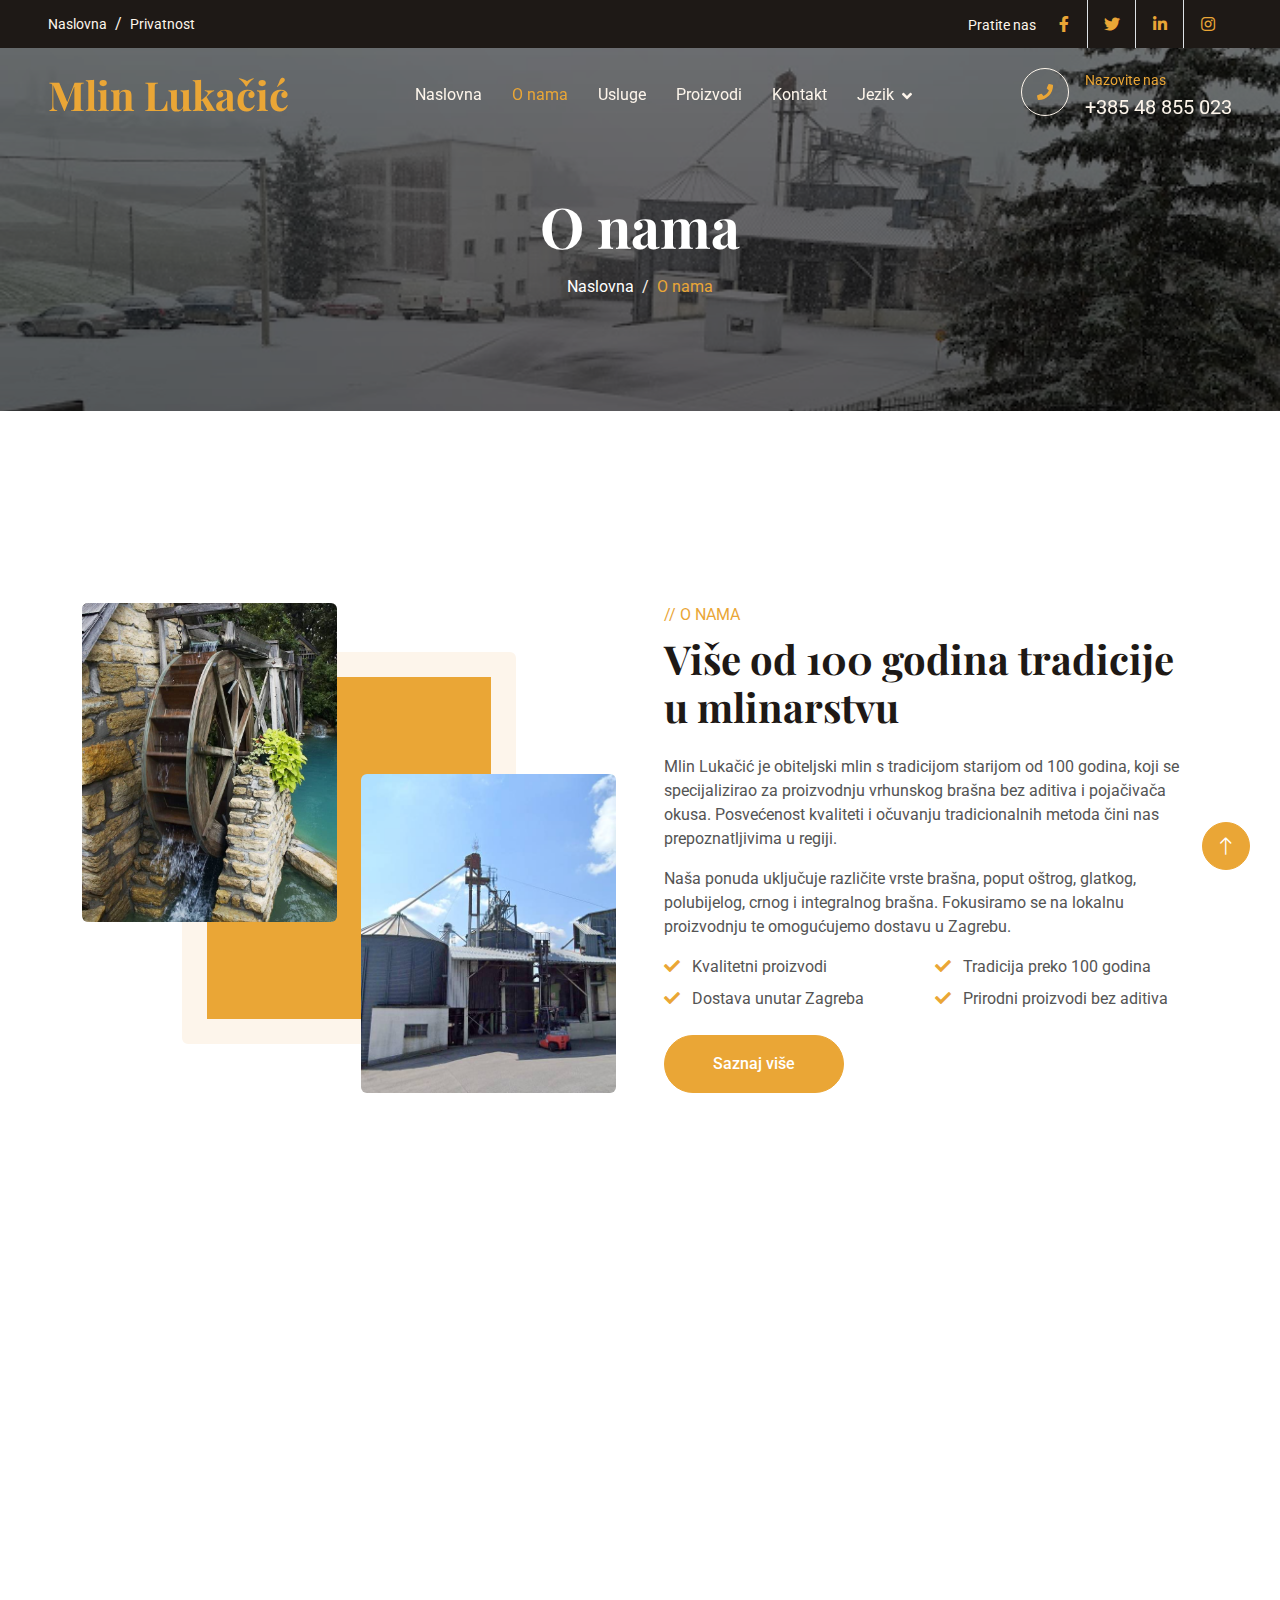
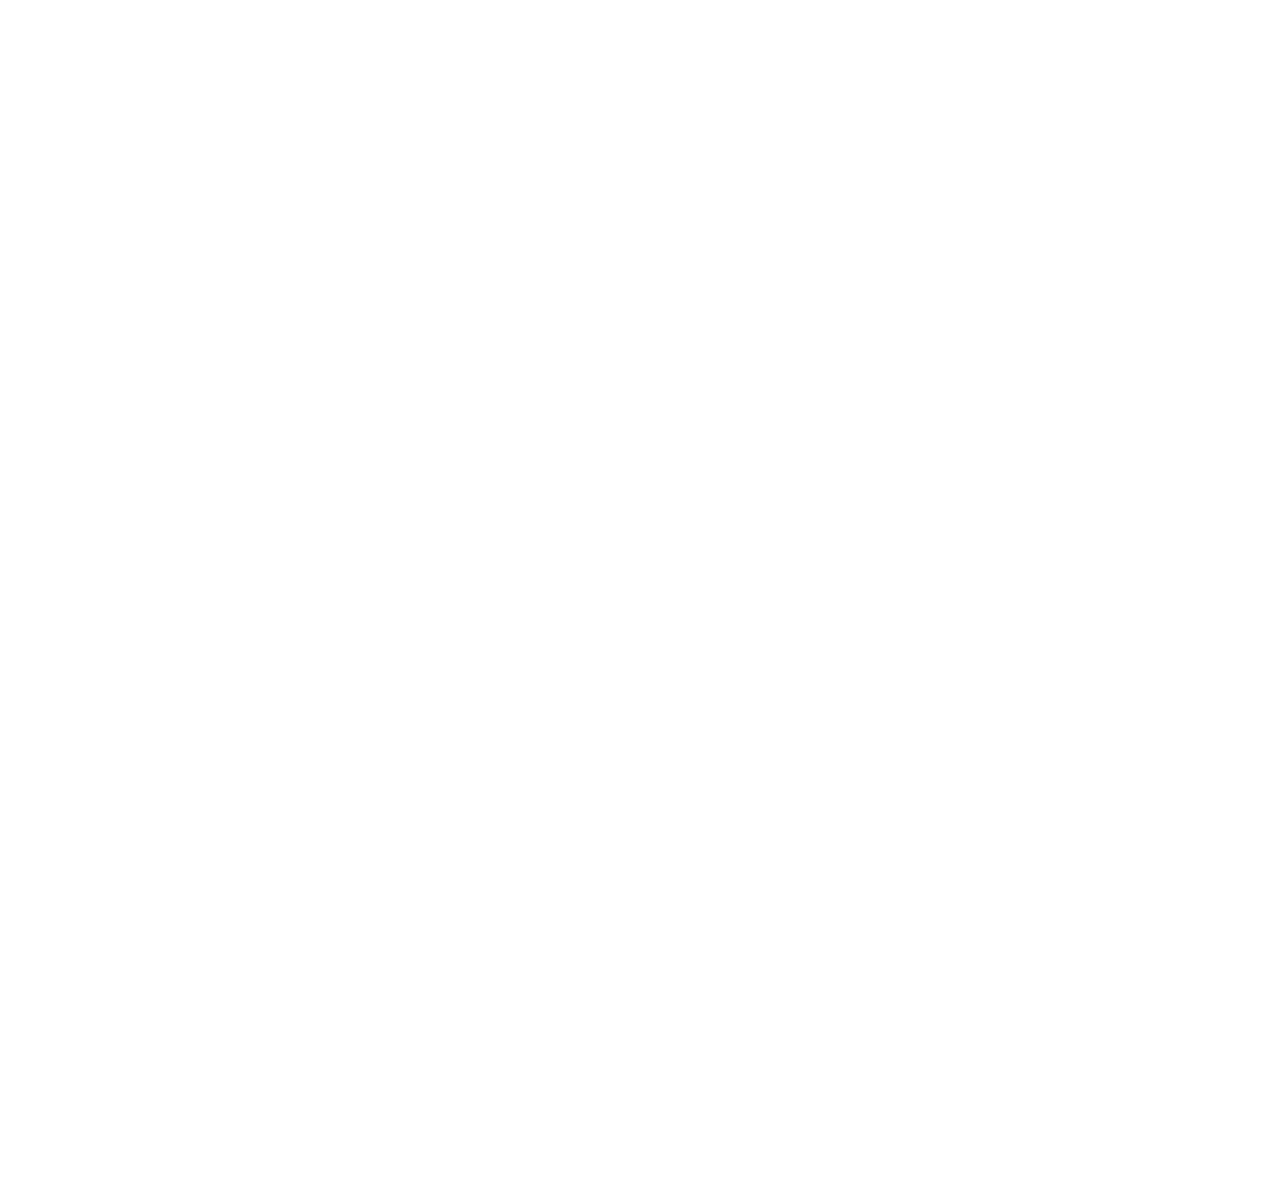
==== about.html @ 088d26a2 "first commit" ====
<!DOCTYPE html>
<html lang="hr">
  <head>
    <meta charset="utf-8" />
    <title>O nama - Mlin Lukačić</title>
    <meta content="width=device-width, initial-scale=1.0" name="viewport" />
    <meta
      content="Mlin Lukačić, o nama, obiteljski mlin, proizvodnja brašna, mlinsko brašno, tradicionalna proizvodnja"
      name="keywords"
    />
    <meta
      content="Saznajte više o povijesti i tradiciji Mlin Lukačić, obiteljskom mlinu s više od 100 godina iskustva u proizvodnji visokokvalitetnog brašna."
      name="description"
    />

    <!-- Favicon -->
    <link href="img/favicon.ico" rel="icon" />

    <!-- Google Web Fonts -->
    <link rel="preconnect" href="https://fonts.googleapis.com" />
    <link rel="preconnect" href="https://fonts.gstatic.com" crossorigin />
    <link
      href="https://fonts.googleapis.com/css2?family=Roboto:wght@400;500&family=Playfair+Display:wght@600;700&display=swap"
      rel="stylesheet"
    />

    <!-- Icon Font Stylesheet -->
    <link
      href="https://cdnjs.cloudflare.com/ajax/libs/font-awesome/5.10.0/css/all.min.css"
      rel="stylesheet"
    />
    <link
      href="https://cdn.jsdelivr.net/npm/bootstrap-icons@1.4.1/font/bootstrap-icons.css"
      rel="stylesheet"
    />

    <!-- Libraries Stylesheet -->
    <link href="lib/animate/animate.min.css" rel="stylesheet" />
    <link href="lib/owlcarousel/assets/owl.carousel.min.css" rel="stylesheet" />

    <!-- Customized Bootstrap Stylesheet -->
    <link href="css/bootstrap.min.css" rel="stylesheet" />

    <!-- Template Stylesheet -->
    <link href="css/style.css" rel="stylesheet" />
  </head>

  <body onload="setLanguageBasedOnCountry()">
    <!-- Spinner Start -->
    <div
      id="spinner"
      class="show bg-white position-fixed translate-middle w-100 vh-100 top-50 start-50 d-flex align-items-center justify-content-center"
    >
      <div class="spinner-grow text-primary" role="status"></div>
    </div>
    <!-- Spinner End -->

    <!-- Topbar Start -->
    <div
      class="container-fluid top-bar bg-dark text-light px-0 wow fadeIn"
      data-wow-delay="0.1s"
    >
      <div class="row gx-0 align-items-center d-none d-lg-flex">
        <div class="col-lg-6 px-5 text-start">
          <ol class="breadcrumb mb-0">
            <li class="breadcrumb-item">
              <a
                class="small text-light"
                href="#"
                data-hr="Naslovna"
                data-en="Home"
                >Naslovna</a
              >
            </li>

            <li class="breadcrumb-item">
              <a
                class="small text-light"
                href="#"
                data-hr="Privatnost"
                data-en="Privacy"
                >Privatnost</a
              >
            </li>
          </ol>
        </div>
        <div class="col-lg-6 px-5 text-end">
          <small data-hr="Pratite nas" data-en="Follow us">Pratite nas:</small>
          <div class="h-100 d-inline-flex align-items-center">
            <a class="btn-lg-square text-primary border-end rounded-0" href="#"
              ><i class="fab fa-facebook-f"></i
            ></a>
            <a class="btn-lg-square text-primary border-end rounded-0" href="#"
              ><i class="fab fa-twitter"></i
            ></a>
            <a class="btn-lg-square text-primary border-end rounded-0" href="#"
              ><i class="fab fa-linkedin-in"></i
            ></a>
            <a class="btn-lg-square text-primary pe-0" href="#"
              ><i class="fab fa-instagram"></i
            ></a>
          </div>
        </div>
      </div>
    </div>
    <!-- Topbar End -->

    <!-- Navbar Start -->
    <nav
      class="navbar navbar-expand-lg navbar-dark fixed-top py-lg-0 px-lg-5 wow fadeIn"
      data-wow-delay="0.1s"
    >
      <a href="index.html" class="navbar-brand ms-4 ms-lg-0">
        <h1
          class="text-primary m-0"
          data-hr="Mlin Lukačić"
          data-en="Mlin Lukačić"
        >
          Mlin Lukačić
        </h1>
      </a>
      <button
        type="button"
        class="navbar-toggler me-4"
        data-bs-toggle="collapse"
        data-bs-target="#navbarCollapse"
      >
        <span class="navbar-toggler-icon"></span>
      </button>
      <div class="collapse navbar-collapse" id="navbarCollapse">
        <div class="navbar-nav mx-auto p-4 p-lg-0">
          <a
            href="index.html"
            class="nav-item nav-link"
            data-hr="Naslovna"
            data-en="Home"
            >Naslovna</a
          >
          <a
            href="about.html"
            class="nav-item nav-link active"
            data-hr="O nama"
            data-en="About Us"
            >O nama</a
          >
          <a
            href="service.html"
            class="nav-item nav-link"
            data-hr="Usluge"
            data-en="Services"
            >Usluge</a
          >
          <a
            href="product.html"
            class="nav-item nav-link"
            data-hr="Proizvodi"
            data-en="Products"
            >Proizvodi</a
          >
          <a
            href="contact.html"
            class="nav-item nav-link"
            data-hr="Kontakt"
            data-en="Contact"
            >Kontakt</a
          >

          <!-- Language Selector -->
          <div class="nav-item dropdown">
            <a
              href="#"
              class="nav-link dropdown-toggle"
              data-bs-toggle="dropdown"
              id="language-dropdown"
              data-hr="Jezik"
              data-en="Language"
              >Jezik</a
            >
            <div class="dropdown-menu m-0">
              <a href="#" class="dropdown-item" onclick="setLanguage('hr')"
                >Hrvatski</a
              >
              <a href="#" class="dropdown-item" onclick="setLanguage('en')"
                >English</a
              >
            </div>
          </div>
        </div>
        <div class="d-none d-lg-flex">
          <a href="tel:+38548855023">
            <div
              class="flex-shrink-0 btn-lg-square border border-light rounded-circle"
            >
              <i class="fa fa-phone text-primary"></i>
            </div>
          </a>
          <div class="ps-3">
            <a href="tel:+38548855023" class="text-decoration-none">
              <small data-hr="Nazovite nas" data-en="Call us"
                >Nazovite nas</small
              >
              <p class="text-light fs-5 mb-0">+385 48 855 023</p>
            </a>
          </div>
        </div>
      </div>
    </nav>
    <!-- Navbar End -->

    <!-- Page Header Start -->
    <div
      class="container-fluid page-header py-6 wow fadeIn"
      data-wow-delay="0.1s"
    >
      <div class="container text-center pt-5 pb-3">
        <h1
          class="display-4 text-white animated slideInDown mb-3"
          data-hr="O nama"
          data-en="About Us"
        >
          O nama
        </h1>
        <nav aria-label="breadcrumb animated slideInDown">
          <ol class="breadcrumb justify-content-center mb-0">
            <li class="breadcrumb-item">
              <a
                href="index.html"
                class="text-white"
                data-hr="Naslovna"
                data-en="Home"
                >Naslovna</a
              >
            </li>
            <li
              class="breadcrumb-item text-primary active"
              aria-current="page"
              data-hr="O nama"
              data-en="About Us"
            >
              O nama
            </li>
          </ol>
        </nav>
      </div>
    </div>
    <!-- Page Header End -->

    <!-- About Start -->
    <div class="container-xxl py-6">
      <div class="container">
        <div class="row g-5">
          <div class="col-lg-6 wow fadeInUp" data-wow-delay="0.1s">
            <div class="row img-twice position-relative h-100">
              <div class="col-6">
                <img
                  class="img-fluid rounded"
                  src="img/flour-mill (2).jpg"
                  alt="Mlin Lukačić"
                />
              </div>
              <div class="col-6 align-self-end">
                <img
                  class="img-fluid rounded"
                  src="img/mlin-lukacic.jpg"
                  alt="Mlin Lukačić"
                />
              </div>
            </div>
          </div>
          <div class="col-lg-6 wow fadeInUp" data-wow-delay="0.5s">
            <div class="h-100">
              <p class="text-primary text-uppercase mb-2">
                // <span data-hr="O nama" data-en="About Us">O nama</span>
              </p>
              <h1
                class="display-6 mb-4"
                data-hr="Više od 100 godina tradicije u mlinarstvu"
                data-en="Over 100 Years of Milling Tradition"
              >
                Više od 100 godina tradicije u mlinarstvu
              </h1>
              <p
                data-hr="Mlin Lukačić je obiteljski mlin s tradicijom starijom od 100 godina, koji se specijalizirao za proizvodnju vrhunskog brašna bez aditiva i pojačivača okusa. Posvećenost kvaliteti i očuvanju tradicionalnih metoda čini nas prepoznatljivima u regiji."
                data-en="Mlin Lukačić is a family-owned mill with over 100 years of tradition, specializing in producing top-quality flour without additives or flavor enhancers. Our commitment to quality and preserving traditional methods makes us renowned in the region."
              >
                Mlin Lukačić je obiteljski mlin s tradicijom starijom od 100
                godina, koji se specijalizirao za proizvodnju vrhunskog brašna
                bez aditiva i pojačivača okusa. Posvećenost kvaliteti i očuvanju
                tradicionalnih metoda čini nas prepoznatljivima u regiji.
              </p>
              <p
                data-hr="Naša ponuda uključuje različite vrste brašna, poput oštrog, glatkog, polubijelog, crnog i integralnog brašna. Fokusiramo se na lokalnu proizvodnju te omogućujemo dostavu u Zagrebu."
                data-en="Our product range includes various types of flour, such as sharp, smooth, semi-white, black, and wholemeal flour. We focus on local production and offer delivery in Zagreb."
              >
                Naša ponuda uključuje različite vrste brašna, poput oštrog,
                glatkog, polubijelog, crnog i integralnog brašna. Fokusiramo se
                na lokalnu proizvodnju te omogućujemo dostavu u Zagrebu.
              </p>
              <div class="row g-2 mb-4">
                <div class="col-sm-6">
                  <i class="fa fa-check text-primary me-2"></i>
                  <span
                    data-hr="Kvalitetni proizvodi"
                    data-en="Quality Products"
                    >Kvalitetni proizvodi</span
                  >
                </div>
                <div class="col-sm-6">
                  <i class="fa fa-check text-primary me-2"></i>
                  <span
                    data-hr="Tradicija preko 100 godina"
                    data-en="Over 100 Years of Tradition"
                    >Tradicija preko 100 godina</span
                  >
                </div>
                <div class="col-sm-6">
                  <i class="fa fa-check text-primary me-2"></i>
                  <span
                    data-hr="Dostava unutar Zagreba"
                    data-en="Delivery Within Zagreb"
                    >Dostava unutar Zagreba</span
                  >
                </div>
                <div class="col-sm-6">
                  <i class="fa fa-check text-primary me-2"></i>
                  <span
                    data-hr="Prirodni proizvodi bez aditiva"
                    data-en="Natural Products Without Additives"
                    >Prirodni proizvodi bez aditiva</span
                  >
                </div>
              </div>
              <a
                class="btn btn-primary rounded-pill py-3 px-5"
                href="contact.html"
                data-hr="Saznaj više"
                data-en="Learn More"
                >Saznaj više</a
              >
            </div>
          </div>
        </div>
      </div>
    </div>
    <!-- About End -->

    <!-- Team Start -->
    <div class="container-xxl py-6">
      <div class="container">
        <div
          class="text-center mx-auto mb-5 wow fadeInUp"
          data-wow-delay="0.1s"
          style="max-width: 500px"
        >
          <p class="text-primary text-uppercase mb-2">
            // <span data-hr="Naš Tim" data-en="Our Team">Naš Tim</span>
          </p>
          <h1
            class="display-6 mb-4"
            data-hr="Stručnjaci u mlinskoj industriji"
            data-en="Experts in the Milling Industry"
          >
            Stručnjaci u mlinskoj industriji
          </h1>
        </div>
        <div class="row g-4">
          <div class="col-lg-3 col-md-6 wow fadeInUp" data-wow-delay="0.1s">
            <div class="team-item text-center rounded overflow-hidden">
              <img
                class="img-fluid"
                src="img/ljubica-lukacic (1).jpg"
                alt="Ljubica Lukačić - Owner and Director"
              />
              <div class="team-text">
                <div class="team-title">
                  <h5 data-hr="Ljubica Lukačić" data-en="Ljubica Lukačić">
                    Ljubica Lukačić
                  </h5>
                  <span
                    data-hr="Vlasnica i direktorica"
                    data-en="Owner and Director"
                    >Vlasnica i direktorica</span
                  >
                </div>
                <div class="team-social">
                  <a
                    class="btn btn-square btn-light rounded-circle"
                    href="https://www.facebook.com/ljubica.lukacic.1"
                    target="_blank"
                    ><i class="fab fa-facebook-f"></i
                  ></a>
                  <a class="btn btn-square btn-light rounded-circle" href=""
                    ><i class="fab fa-twitter"></i
                  ></a>
                  <a class="btn btn-square btn-light rounded-circle" href=""
                    ><i class="fab fa-instagram"></i
                  ></a>
                </div>
              </div>
            </div>
          </div>
          <div class="col-lg-3 col-md-6 wow fadeInUp" data-wow-delay="0.3s">
            <div class="team-item text-center rounded overflow-hidden">
              <img
                class="img-fluid"
                src="img/nenad-lukacic (1).jpg"
                alt="Nenad Lukačić - Procurator"
              />
              <div class="team-text">
                <div class="team-title">
                  <h5 data-hr="Nenad Lukačić" data-en="Nenad Lukačić">
                    Nenad Lukačić
                  </h5>
                  <span data-hr="Prokurist" data-en="Procurator"
                    >Prokurist</span
                  >
                </div>
                <div class="team-social">
                  <a class="btn btn-square btn-light rounded-circle" href=""
                    ><i class="fab fa-facebook-f"></i
                  ></a>
                  <a class="btn btn-square btn-light rounded-circle" href=""
                    ><i class="fab fa-twitter"></i
                  ></a>
                  <a class="btn btn-square btn-light rounded-circle" href=""
                    ><i class="fab fa-instagram"></i
                  ></a>
                </div>
              </div>
            </div>
          </div>
          <div class="col-lg-3 col-md-6 wow fadeInUp" data-wow-delay="0.5s">
            <div class="team-item text-center rounded overflow-hidden">
              <img
                class="img-fluid"
                src="img/sadni-glogic (1).jpg"
                alt="Mill Expert"
              />
              <div class="team-text">
                <div class="team-title">
                  <h5 data-hr="Sandi Glogić" data-en="Sandi Glogić">
                    Sandi Glogić
                  </h5>
                  <span data-hr="Pozicija ..." data-en="Position ..."
                    >Pozicija ...</span
                  >
                </div>
                <div class="team-social">
                  <a class="btn btn-square btn-light rounded-circle" href=""
                    ><i class="fab fa-facebook-f"></i
                  ></a>
                  <a class="btn btn-square btn-light rounded-circle" href=""
                    ><i class="fab fa-twitter"></i
                  ></a>
                  <a class="btn btn-square btn-light rounded-circle" href=""
                    ><i class="fab fa-instagram"></i
                  ></a>
                </div>
              </div>
            </div>
          </div>
          <div class="col-lg-3 col-md-6 wow fadeInUp" data-wow-delay="0.7s">
            <div class="team-item text-center rounded overflow-hidden">
              <img
                class="img-fluid"
                src="img/"
                alt="Možemo postaviti i ostale zaposlenike..."
              />
              <div class="team-text">
                <div class="team-title">
                  <h5 data-hr="Logistički Stručnjak" data-en="Logistics Expert">
                    Logistički Stručnjak
                  </h5>
                  <span data-hr="Voditelj logistike" data-en="Logistics Manager"
                    >Voditelj logistike</span
                  >
                </div>
                <div class="team-social">
                  <a class="btn btn-square btn-light rounded-circle" href=""
                    ><i class="fab fa-facebook-f"></i
                  ></a>
                  <a class="btn btn-square btn-light rounded-circle" href=""
                    ><i class="fab fa-twitter"></i
                  ></a>
                  <a class="btn btn-square btn-light rounded-circle" href=""
                    ><i class="fab fa-instagram"></i
                  ></a>
                </div>
              </div>
            </div>
          </div>
        </div>
      </div>
    </div>
    <!-- Team End -->

    <!-- Footer Start -->
    <div
      class="container-fluid bg-dark text-light footer my-6 mb-0 py-5 wow fadeIn"
      data-wow-delay="0.1s"
    >
      <div class="container py-5">
        <div class="row g-5">
          <div class="col-lg-3 col-md-6">
            <h4 class="text-light mb-4" data-hr="Kontakt" data-en="Contact">
              Kontakt
            </h4>
            <p class="mb-2">
              <a
                href="https://maps.app.goo.gl/sD9uwAYXy2r2cQTN6"
                target="_blank"
              >
                <i class="fa fa-map-marker-alt me-3"></i
                ><span
                  data-hr="Dropkovec 76, 48268 Gornja Rijeka, Hrvatska"
                  data-en="Dropkovec 76, 48268 Gornja Rijeka, Croatia"
                  >Dropkovec 76, 48268 Gornja Rijeka, Hrvatska</span
                ></a
              >
            </p>
            <p class="mb-2">
              <a href="tel:+38548855023"
                ><i class="fa fa-phone-alt me-3"></i>

                <span data-hr="+385 48 855 023" data-en="+385 48 855 023"
                  >+385 48 855 023</span
                >
              </a>
            </p>
            <p class="mb-2">
              <a href="mailto:ljubica.lukacic@gmail.com">
                <i class="fa fa-envelope me-3"></i>

                <span
                  data-hr="ljubica.lukacic@gmail.com"
                  data-en="ljubica.lukacic@gmail.com"
                  >ljubica.lukacic@gmail.com</span
                >
              </a>
            </p>

            <div class="d-flex pt-2">
              <a
                class="btn btn-square btn-outline-light rounded-circle me-1"
                href="#"
                ><i class="fab fa-facebook-f"></i
              ></a>
              <a
                class="btn btn-square btn-outline-light rounded-circle me-1"
                href="#"
                ><i class="fab fa-linkedin-in"></i
              ></a>
            </div>
          </div>
          <div class="col-lg-3 col-md-6">
            <h4
              class="text-light mb-4"
              data-hr="Radno vrijeme"
              data-en="Working Hours"
            >
              Radno vrijeme
            </h4>
            <p
              class="text-light mb-2"
              data-hr="Ponedjeljak: Zatvoreno"
              data-en="Monday: Closed"
            >
              Ponedjeljak: Zatvoreno
            </p>
            <p
              class="text-light mb-2"
              data-hr="Utorak - Petak: 08:00 - 16:00"
              data-en="Tuesday - Friday: 08:00 - 16:00"
            >
              Utorak - Petak: 08:00 - 16:00
            </p>
            <p
              class="text-light mb-2"
              data-hr="Subota: 08:00 - 14:00"
              data-en="Saturday: 08:00 - 14:00"
            >
              Subota: 08:00 - 14:00
            </p>
            <p
              class="text-light mb-2"
              data-hr="Nedjeljom: Zatvoreno"
              data-en="Sunday: Closed"
            >
              Nedjeljom: Zatvoreno
            </p>
            <p
              class="text-light mb-2"
              data-hr="Praznici: Zatvoreno"
              data-en="Holidays: Closed"
            >
              Praznici: Zatvoreno
            </p>
            <p
              id="remont"
              class="text-light mb-2 font-weight-bold text-warning"
              data-hr="Godišnji remont: 1.8. - 31.8. Mlin neće raditi tijekom ovog perioda."
              data-en="Annual Maintenance: 1st Aug - 31st Aug. The mill will not operate during this period."
            >
              <strong
                >Godišnji remont: 1.8. - 31.8. Mlin neće raditi tijekom ovog
                perioda.</strong
              >
            </p>
          </div>

          <div class="col-lg-3 col-md-6">
            <h4
              class="text-light mb-4"
              data-hr="Galerija Fotografija"
              data-en="Photo Gallery"
            >
              Galerija Fotografija
            </h4>
            <div class="row g-2">
              <div class="col-4">
                <img
                  class="img-fluid bg-light rounded p-1"
                  src="img/footer-1.jpg"
                  alt="Image"
                />
              </div>
              <div class="col-4">
                <img
                  class="img-fluid bg-light rounded p-1"
                  src="img/footer-2.jpg"
                  alt="Image"
                />
              </div>
              <div class="col-4">
                <img
                  class="img-fluid bg-light rounded p-1"
                  src="img/footer-3.jpg"
                  alt="Image"
                />
              </div>
              <div class="col-4">
                <img
                  class="img-fluid bg-light rounded p-1"
                  src="img/footer-4.jpg"
                  alt="Image"
                />
              </div>
              <div class="col-4">
                <img
                  class="img-fluid bg-light rounded p-1"
                  src="img/footer-5.jpg"
                  alt="Image"
                />
              </div>
              <div class="col-4">
                <img
                  class="img-fluid bg-light rounded p-1"
                  src="img/footer-6.jpg"
                  alt="Image"
                />
              </div>
            </div>
          </div>
        </div>
      </div>
    </div>
    <!-- Footer End -->

    <!-- Copyright Start -->
    <div
      class="container-fluid copyright text-light py-4 wow fadeIn"
      data-wow-delay="0.1s"
    >
      <div class="container">
        <div class="row">
          <div class="col-md-6 text-center text-md-start mb-3 mb-md-0">
            &copy;
            <a href="#" data-hr="Mlin Lukačić" data-en="Mlin Lukačić"
              >Mlin Lukačić</a
            >,
            <span data-hr="Sva prava pridržana" data-en="All Rights Reserved"
              >Sva prava pridržana</span
            >.
          </div>
        </div>
      </div>
    </div>
    <!-- Copyright End -->

    <!-- Back to Top -->
    <a
      href="#"
      class="btn btn-lg btn-primary btn-lg-square rounded-circle back-to-top"
      ><i class="bi bi-arrow-up"></i
    ></a>

    <!-- JavaScript Libraries -->
    <script src="https://code.jquery.com/jquery-3.4.1.min.js"></script>
    <script src="https://cdn.jsdelivr.net/npm/bootstrap@5.0.0/dist/js/bootstrap.bundle.min.js"></script>
    <script src="lib/wow/wow.min.js"></script>
    <script src="lib/easing/easing.min.js"></script>
    <script src="lib/waypoints/waypoints.min.js"></script>
    <script src="lib/counterup/counterup.min.js"></script>
    <script src="lib/owlcarousel/owl.carousel.min.js"></script>

    <!-- Template Javascript -->
    <script src="js/main.js"></script>
  </body>
</html>
---- css/style.css ----
/********** Template CSS **********/
:root {
  --primary: #eaa636;
  --secondary: #545454;
  --light: #fdf5eb;
  --dark: #1e1916;
}

/********* Changes ***********/
@media (max-width: 1200px) and (min-width: 678px) {
  .text-uppercase {
    display: none;
  }
  .slideInDown {
  }
}
.white {
  color: white;
}
#remont {
  color: rgba(255, 194, 81, 0.89) !important;
  font-weight: 500 !important;
}
h1.plus::after {
  content: '+';
  font-size: inherit; /* Zadrži istu veličinu fonta */
  margin-left: 2px; /* Doda malo razmaka između broja i plusa */
}

h4,
h5,
h6,
.h4,
.h5,
.h6 {
  font-weight: 600 !important;
}

.py-6 {
  padding-top: 6rem;
  padding-bottom: 6rem;
}

.my-6 {
  margin-top: 6rem;
  margin-bottom: 6rem;
}

.back-to-top {
  position: fixed;
  display: none;
  right: 30px;
  bottom: 30px;
  z-index: 99;
}

/*** Spinner ***/
#spinner {
  opacity: 0;
  visibility: hidden;
  transition: opacity 0.5s ease-out, visibility 0s linear 0.5s;
  z-index: 99999;
}

#spinner.show {
  transition: opacity 0.5s ease-out, visibility 0s linear 0s;
  visibility: visible;
  opacity: 1;
}

/*** Button ***/
.btn {
  font-weight: 500;
  transition: 0.5s;
}

.btn.btn-primary {
  color: #ffffff;
}

.btn-square {
  width: 38px;
  height: 38px;
}

.btn-sm-square {
  width: 32px;
  height: 32px;
}

.btn-lg-square {
  width: 48px;
  height: 48px;
}

.btn-square,
.btn-sm-square,
.btn-lg-square {
  padding: 0;
  display: flex;
  align-items: center;
  justify-content: center;
  font-weight: normal;
}

/*** Navbar ***/
.navbar .dropdown-toggle::after {
  border: none;
  content: '\f107';
  font-family: 'Font Awesome 5 Free';
  font-weight: 900;
  vertical-align: middle;
  margin-left: 8px;
}

.navbar .navbar-nav .nav-link {
  padding: 35px 15px;
  color: var(--light);
  outline: none;
}

.navbar .navbar-nav .nav-link:hover,
.navbar .navbar-nav .nav-link.active {
  color: var(--primary);
}

.navbar.fixed-top {
  transition: 0.5s;
}

@media (max-width: 991.98px) {
  .navbar .navbar-nav {
    margin-top: 10px;
    border-top: 1px solid rgba(255, 255, 255, 0.3);
    background: var(--dark);
  }

  .navbar .navbar-nav .nav-link {
    padding: 10px 0;
  }
}

@media (min-width: 992px) {
  .navbar .nav-item .dropdown-menu {
    display: block;
    visibility: hidden;
    top: 100%;
    transform: rotateX(-75deg);
    transform-origin: 0% 0%;
    transition: 0.5s;
    opacity: 0;
  }

  .navbar .nav-item:hover .dropdown-menu {
    transform: rotateX(0deg);
    visibility: visible;
    transition: 0.5s;
    opacity: 1;
  }
}

/*** Header ***/
.header-carousel .owl-carousel-inner {
  position: absolute;
  width: 100%;
  height: 100%;
  top: 0;
  left: 0;
  display: flex;
  align-items: center;
  background: rgba(0, 0, 0, 0.5);
}

@media (max-width: 768px) {
  .header-carousel .owl-carousel-item {
    position: relative;
    min-height: 600px;
  }

  .header-carousel .owl-carousel-item img {
    position: absolute;
    width: 100%;
    height: 100%;
    object-fit: cover;
  }

  .header-carousel .owl-carousel-item p {
    font-size: 16px !important;
  }
}

.header-carousel .owl-nav {
  position: relative;
  width: 80px;
  height: 80px;
  margin: -40px auto 0 auto;
  display: flex;
  justify-content: center;
  align-items: center;
}

.header-carousel .owl-nav::before {
  position: absolute;
  content: '';
  width: 100%;
  height: 100%;
  top: 0;
  left: 0;
  background: #ffffff;
  transform: rotate(45deg);
}

.header-carousel .owl-nav .owl-prev,
.header-carousel .owl-nav .owl-next {
  position: relative;
  font-size: 40px;
  color: var(--primary);
  transition: 0.5s;
  z-index: 1;
}

.header-carousel .owl-nav .owl-prev:hover,
.header-carousel .owl-nav .owl-next:hover {
  color: var(--dark);
}

.page-header {
  margin-bottom: 6rem;
  background: linear-gradient(rgba(0, 0, 0, 0.5), rgba(0, 0, 0, 0.6)),
    url(../img/mlinzima.jpg) center center no-repeat;
  background-size: cover;
}
.page-header-product {
  margin-bottom: 6rem;
  background: linear-gradient(rgba(0, 0, 0, 0.5), rgba(0, 0, 0, 0.6)),
    url(../img/carousel-3.jpg) center center no-repeat;
  background-size: cover;
}
.page-header-service {
  margin-bottom: 6rem;
  background: linear-gradient(rgba(0, 0, 0, 0.5), rgba(0, 0, 0, 0.6)),
    url(../img/service-header.jpg) center center no-repeat;
  background-size: cover;
}

.breadcrumb-item + .breadcrumb-item::before {
  color: var(--light);
}

/*** Facts ***/
.fact-item {
  transition: 0.5s;
}

.fact-item:hover {
  margin-top: -10px;
  background: #ffffff !important;
  box-shadow: 0 0 45px rgba(0, 0, 0, 0.07);
}

/*** About ***/
.img-twice::before {
  position: absolute;
  content: '';
  width: 60%;
  height: 80%;
  top: 10%;
  left: 20%;
  background: var(--primary);
  border: 25px solid var(--light);
  border-radius: 6px;
  z-index: -1;
}

/*** Product ***/
.product-item {
  transition: 0.5s;
}

.product-item:hover {
  background: var(--primary) !important;
}

.product-item:hover * {
  color: var(--light);
}

.product-item:hover .border-primary {
  border-color: var(--light) !important;
}

.product-item .product-overlay {
  position: absolute;
  width: 100%;
  height: 0;
  top: 0;
  left: 0;
  display: flex;
  align-items: center;
  justify-content: center;
  background: rgba(0, 0, 0, 0.5);
  overflow: hidden;
  opacity: 0;
  transition: 0.5s;
}

.product-item:hover .product-overlay {
  height: 100%;
  opacity: 1;
}

/*** Team ***/
.team-item .team-text {
  position: relative;
  height: 100px;
  overflow: hidden;
}

.team-item .team-title {
  position: absolute;
  width: 100%;
  height: 100%;
  top: 0;
  left: 0;
  display: flex;
  flex-direction: column;
  align-items: center;
  justify-content: center;
  background: var(--light);
  transition: 0.5s;
}

.team-item:hover .team-title {
  top: -100px;
}

.team-item .team-social {
  position: absolute;
  width: 100%;
  height: 100%;
  top: 100px;
  left: 0;
  display: flex;
  align-items: center;
  justify-content: center;
  background: var(--primary);
  transition: 0.5s;
}

.team-item .team-social .btn {
  margin: 0 3px;
}

.team-item:hover .team-social {
  top: 0;
}

/*** Testimonial ***/
.testimonial-carousel .owl-item .testimonial-item img {
  width: 60px;
  height: 60px;
}

.testimonial-carousel .owl-item .testimonial-item,
.testimonial-carousel .owl-item .testimonial-item * {
  transition: 0.5s;
}

.testimonial-carousel .owl-item.center .testimonial-item {
  background: var(--primary) !important;
}

.testimonial-carousel .owl-item.center .testimonial-item * {
  color: #ffffff !important;
}

.testimonial-carousel .owl-nav {
  margin-top: 30px;
  display: flex;
  justify-content: center;
}

.testimonial-carousel .owl-nav .owl-prev,
.testimonial-carousel .owl-nav .owl-next {
  margin: 0 12px;
  width: 50px;
  height: 50px;
  display: flex;
  align-items: center;
  justify-content: center;
  border-radius: 50px;
  font-size: 22px;
  color: var(--light);
  background: var(--primary);
  transition: 0.5s;
}

.testimonial-carousel .owl-nav .owl-prev:hover,
.testimonial-carousel .owl-nav .owl-next:hover {
  color: var(--primary);
  background: var(--dark);
}

/*** Footer ***/
.footer .btn.btn-link {
  display: block;
  margin-bottom: 5px;
  padding: 0;
  text-align: left;
  color: var(--light);
  font-weight: normal;
  text-transform: capitalize;
  transition: 0.3s;
}

.footer .btn.btn-link::before {
  position: relative;
  content: '\f105';
  font-family: 'Font Awesome 5 Free';
  font-weight: 900;
  color: var(--light);
  margin-right: 10px;
}

.footer .btn.btn-link:hover {
  color: var(--primary);
  letter-spacing: 1px;
  box-shadow: none;
}

.copyright {
  background: #111111;
}

.copyright a {
  color: var(--primary);
}

.copyright a:hover {
  color: var(--light);
}
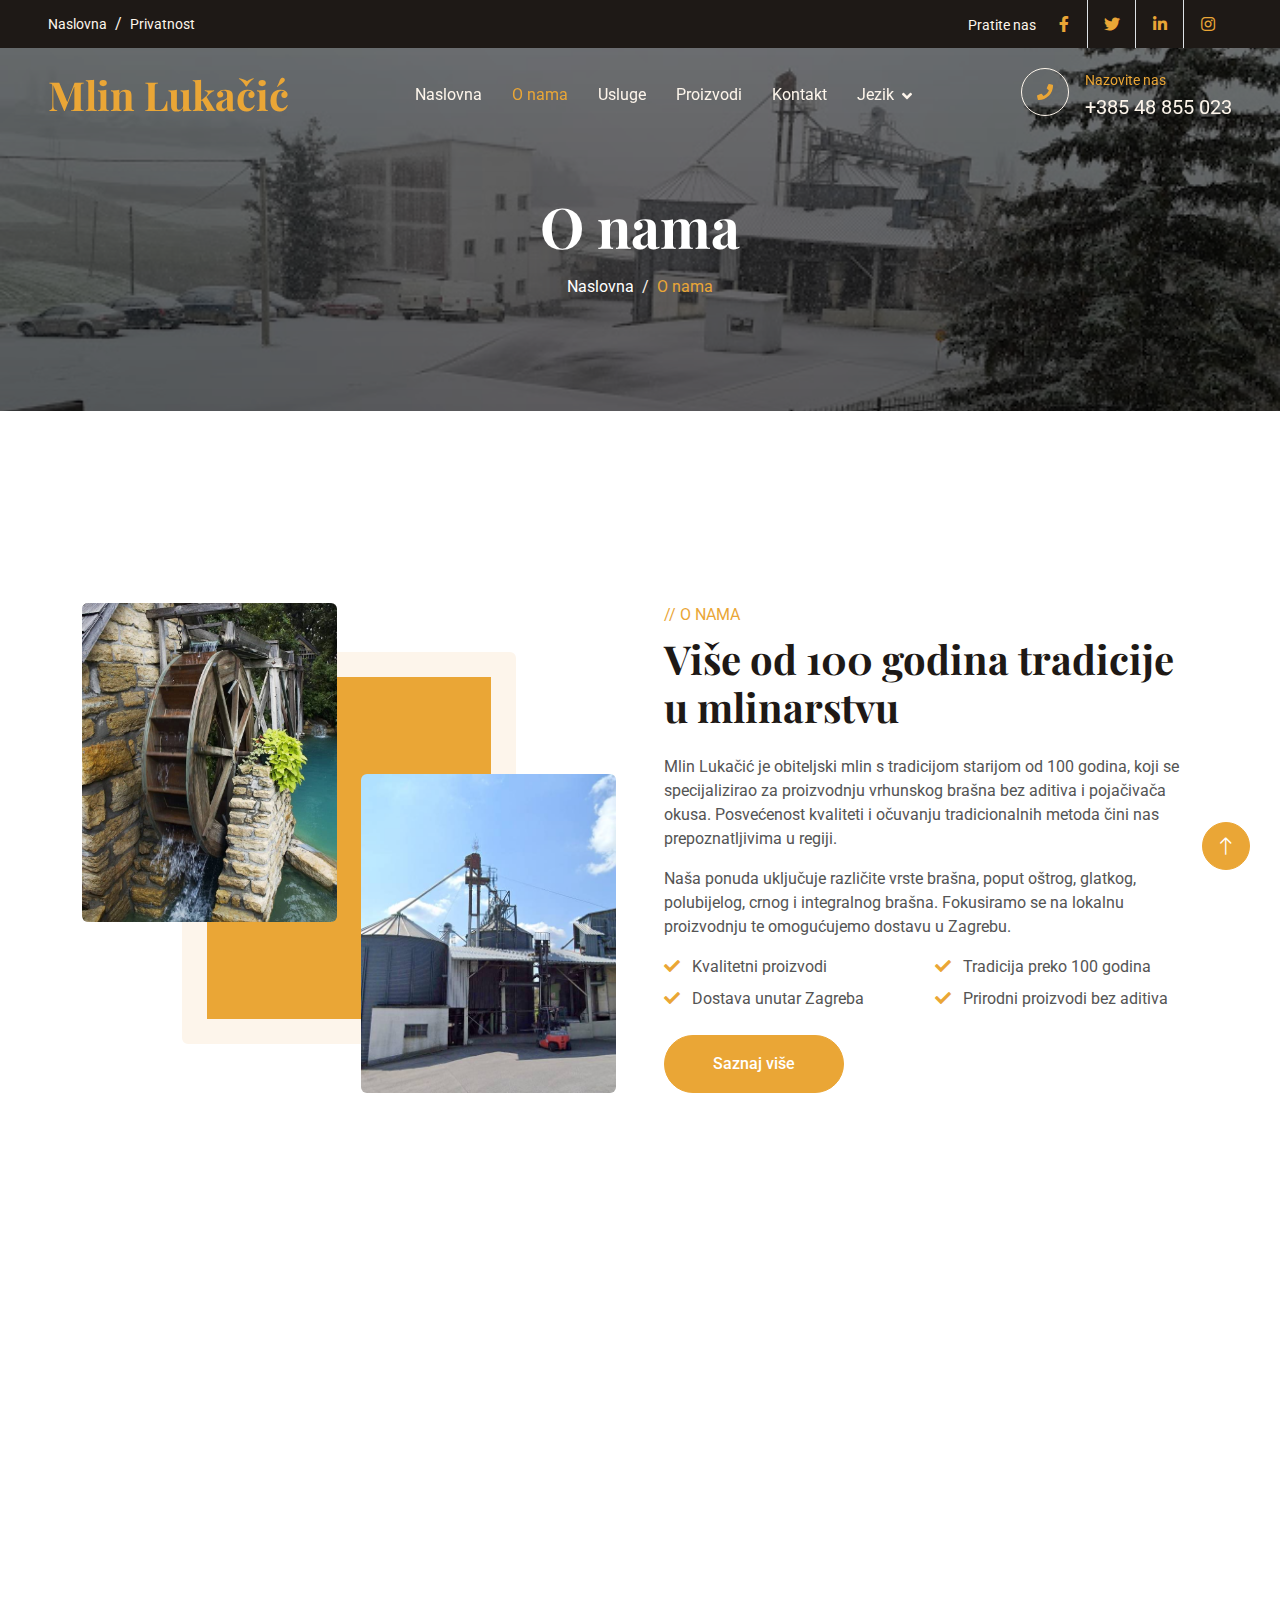
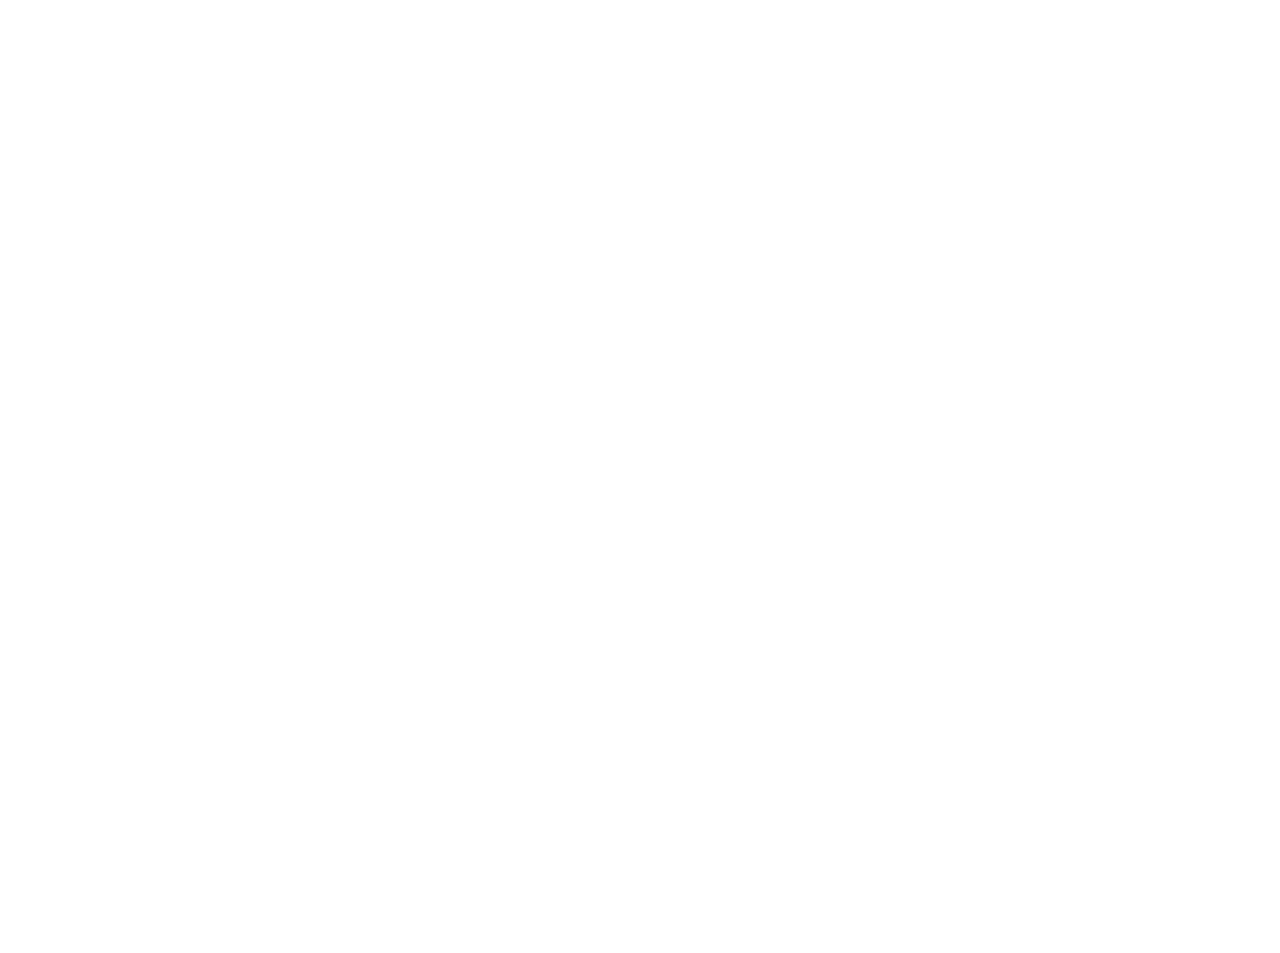
==== commit 561b2d21: "second commit" ====
--- a/about.html
+++ b/about.html
@@ -501,7 +501,7 @@
     >
       <div class="container py-5">
         <div class="row g-5">
-          <div class="col-lg-3 col-md-6">
+          <div class="col-lg-3-column col-md-6">
             <h4 class="text-light mb-4" data-hr="Kontakt" data-en="Contact">
               Kontakt
             </h4>
@@ -552,7 +552,7 @@
               ></a>
             </div>
           </div>
-          <div class="col-lg-3 col-md-6">
+          <div class="col-lg-3-column col-md-6">
             <h4
               class="text-light mb-4"
               data-hr="Radno vrijeme"
@@ -608,7 +608,7 @@
             </p>
           </div>
 
-          <div class="col-lg-3 col-md-6">
+          <div class="col-lg-3-column col-md-6">
             <h4
               class="text-light mb-4"
               data-hr="Galerija Fotografija"
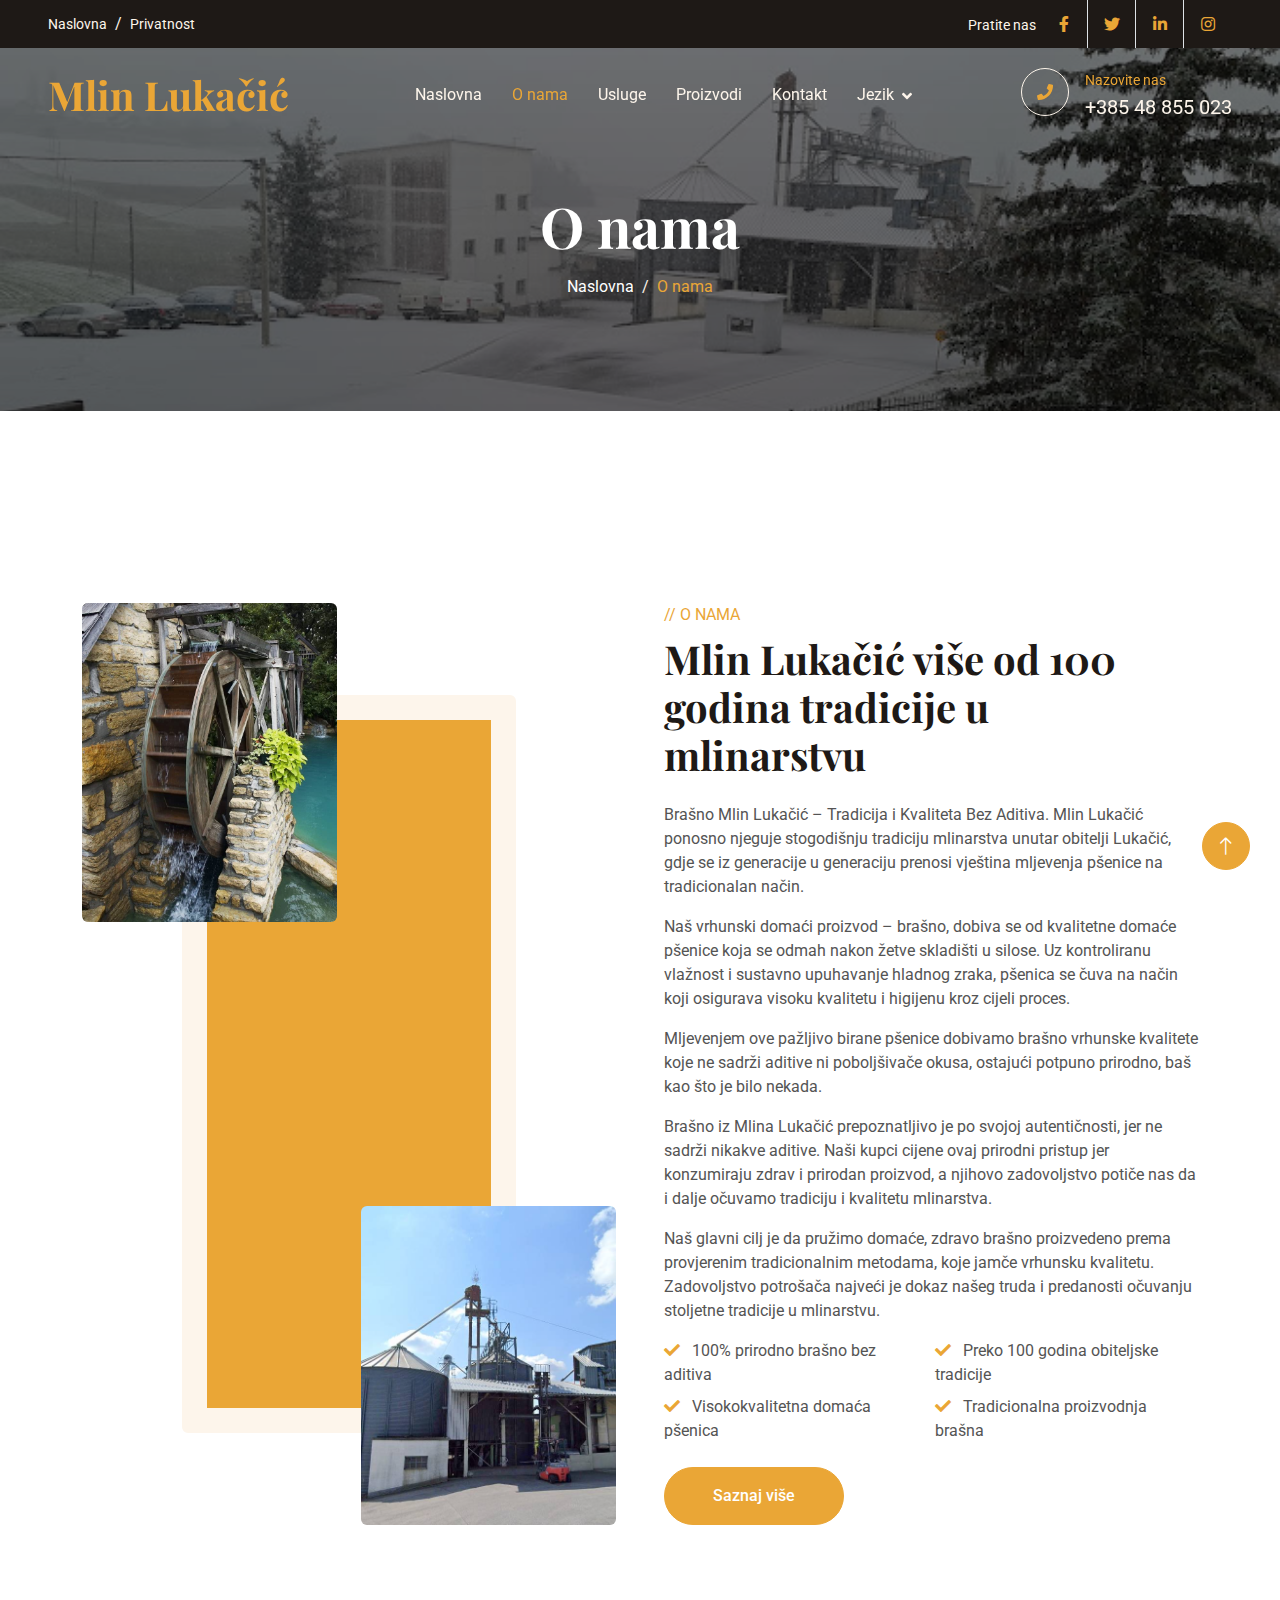
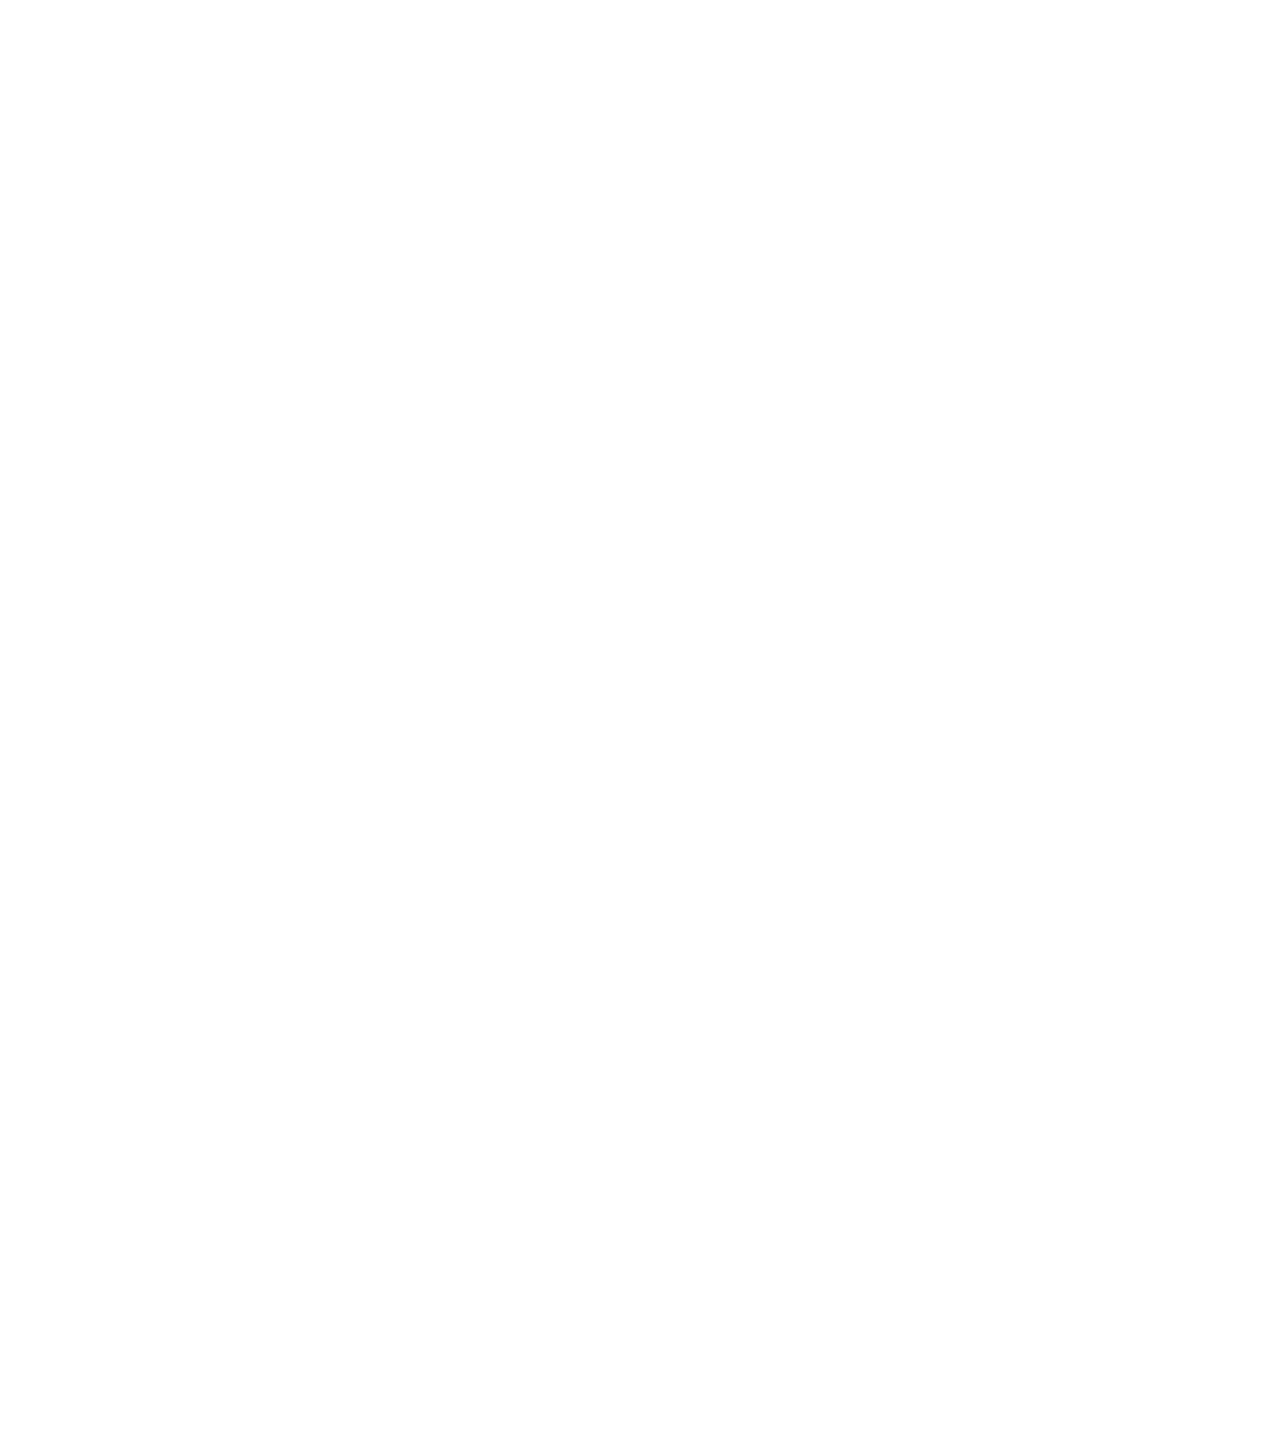
==== commit b175562d: "Update: Promijenjeni sadržaji i dodana nova slika" ====
--- a/about.html
+++ b/about.html
@@ -274,62 +274,97 @@
               </p>
               <h1
                 class="display-6 mb-4"
-                data-hr="Više od 100 godina tradicije u mlinarstvu"
-                data-en="Over 100 Years of Milling Tradition"
-              >
-                Više od 100 godina tradicije u mlinarstvu
+                data-hr="Mlin Lukačić više od 100 godina tradicije u mlinarstvu"
+                data-en="Mlin Lukačić over 100 Years of Milling Tradition"
+              >
+                Mlin Lukačić više od 100 godina tradicije u mlinarstvu
               </h1>
               <p
-                data-hr="Mlin Lukačić je obiteljski mlin s tradicijom starijom od 100 godina, koji se specijalizirao za proizvodnju vrhunskog brašna bez aditiva i pojačivača okusa. Posvećenost kvaliteti i očuvanju tradicionalnih metoda čini nas prepoznatljivima u regiji."
-                data-en="Mlin Lukačić is a family-owned mill with over 100 years of tradition, specializing in producing top-quality flour without additives or flavor enhancers. Our commitment to quality and preserving traditional methods makes us renowned in the region."
-              >
-                Mlin Lukačić je obiteljski mlin s tradicijom starijom od 100
-                godina, koji se specijalizirao za proizvodnju vrhunskog brašna
-                bez aditiva i pojačivača okusa. Posvećenost kvaliteti i očuvanju
-                tradicionalnih metoda čini nas prepoznatljivima u regiji.
+                data-hr="Brašno Mlin Lukačić – Tradicija i Kvaliteta Bez Aditiva. Mlin Lukačić ponosno njeguje stogodišnju tradiciju mlinarstva unutar obitelji Lukačić, gdje se iz generacije u generaciju prenosi vještina mljevenja pšenice na tradicionalan način."
+                data-en="Flour Mlin Lukačić – Tradition and Quality Without Additives. Mlin Lukačić proudly preserves a century-old tradition of milling within the Lukačić family, where the skill of wheat milling has been passed down through generations."
+              >
+                Brašno Mlin Lukačić – Tradicija i Kvaliteta Bez Aditiva. Mlin
+                Lukačić ponosno njeguje stogodišnju tradiciju mlinarstva unutar
+                obitelji Lukačić, gdje se iz generacije u generaciju prenosi
+                vještina mljevenja pšenice na tradicionalan način.
               </p>
+
               <p
-                data-hr="Naša ponuda uključuje različite vrste brašna, poput oštrog, glatkog, polubijelog, crnog i integralnog brašna. Fokusiramo se na lokalnu proizvodnju te omogućujemo dostavu u Zagrebu."
-                data-en="Our product range includes various types of flour, such as sharp, smooth, semi-white, black, and wholemeal flour. We focus on local production and offer delivery in Zagreb."
-              >
-                Naša ponuda uključuje različite vrste brašna, poput oštrog,
-                glatkog, polubijelog, crnog i integralnog brašna. Fokusiramo se
-                na lokalnu proizvodnju te omogućujemo dostavu u Zagrebu.
+                data-hr="Naš vrhunski domaći proizvod – brašno, dobiva se od kvalitetne domaće pšenice koja se odmah nakon žetve skladišti u silose. Uz kontroliranu vlažnost i sustavno upuhavanje hladnog zraka, pšenica se čuva na način koji osigurava visoku kvalitetu i higijenu kroz cijeli proces."
+                data-en="Our premium domestic product – flour, is made from high-quality local wheat, which is immediately stored in silos after harvest. With controlled humidity and a steady flow of cold air, the wheat is preserved in a way that ensures high quality and hygiene throughout the process."
+              >
+                Naš vrhunski domaći proizvod – brašno, dobiva se od kvalitetne
+                domaće pšenice koja se odmah nakon žetve skladišti u silose. Uz
+                kontroliranu vlažnost i sustavno upuhavanje hladnog zraka,
+                pšenica se čuva na način koji osigurava visoku kvalitetu i
+                higijenu kroz cijeli proces.
               </p>
+
+              <p
+                data-hr="Mljevenjem ove pažljivo birane pšenice dobivamo brašno vrhunske kvalitete koje ne sadrži aditive ni poboljšivače okusa, ostajući potpuno prirodno, baš kao što je bilo nekada."
+                data-en="By milling this carefully selected wheat, we produce top-quality flour that contains no additives or flavor enhancers, staying completely natural, just like it was in the past."
+              >
+                Mljevenjem ove pažljivo birane pšenice dobivamo brašno vrhunske
+                kvalitete koje ne sadrži aditive ni poboljšivače okusa, ostajući
+                potpuno prirodno, baš kao što je bilo nekada.
+              </p>
+
+              <p
+                data-hr="Brašno iz Mlina Lukačić prepoznatljivo je po svojoj autentičnosti, jer ne sadrži nikakve aditive. Naši kupci cijene ovaj prirodni pristup jer konzumiraju zdrav i prirodan proizvod, a njihovo zadovoljstvo potiče nas da i dalje očuvamo tradiciju i kvalitetu mlinarstva."
+                data-en="Flour from Mlin Lukačić is known for its authenticity, as it contains no additives. Our customers appreciate this natural approach because they consume a healthy and natural product, and their satisfaction drives us to continue preserving the tradition and quality of milling."
+              >
+                Brašno iz Mlina Lukačić prepoznatljivo je po svojoj
+                autentičnosti, jer ne sadrži nikakve aditive. Naši kupci cijene
+                ovaj prirodni pristup jer konzumiraju zdrav i prirodan proizvod,
+                a njihovo zadovoljstvo potiče nas da i dalje očuvamo tradiciju i
+                kvalitetu mlinarstva.
+              </p>
+
+              <p
+                data-hr="Naš glavni cilj je da pružimo domaće, zdravo brašno proizvedeno prema provjerenim tradicionalnim metodama, koje jamče vrhunsku kvalitetu. Zadovoljstvo potrošača najveći je dokaz našeg truda i predanosti očuvanju stoljetne tradicije u mlinarstvu."
+                data-en="Our main goal is to provide home-grown, healthy flour produced using proven traditional methods, guaranteeing top quality. Customer satisfaction is the best proof of our hard work and dedication to preserving the century-old tradition of milling."
+              >
+                Naš glavni cilj je da pružimo domaće, zdravo brašno proizvedeno
+                prema provjerenim tradicionalnim metodama, koje jamče vrhunsku
+                kvalitetu. Zadovoljstvo potrošača najveći je dokaz našeg truda i
+                predanosti očuvanju stoljetne tradicije u mlinarstvu.
+              </p>
+
               <div class="row g-2 mb-4">
                 <div class="col-sm-6">
                   <i class="fa fa-check text-primary me-2"></i>
                   <span
-                    data-hr="Kvalitetni proizvodi"
-                    data-en="Quality Products"
-                    >Kvalitetni proizvodi</span
+                    data-hr="100% prirodno brašno bez aditiva"
+                    data-en="100% Natural Flour Without Additives"
+                    >100% prirodno brašno bez aditiva</span
                   >
                 </div>
                 <div class="col-sm-6">
                   <i class="fa fa-check text-primary me-2"></i>
                   <span
-                    data-hr="Tradicija preko 100 godina"
-                    data-en="Over 100 Years of Tradition"
-                    >Tradicija preko 100 godina</span
+                    data-hr="Preko 100 godina obiteljske tradicije"
+                    data-en="Over 100 Years of Family Tradition"
+                    >Preko 100 godina obiteljske tradicije</span
                   >
                 </div>
                 <div class="col-sm-6">
                   <i class="fa fa-check text-primary me-2"></i>
                   <span
-                    data-hr="Dostava unutar Zagreba"
-                    data-en="Delivery Within Zagreb"
-                    >Dostava unutar Zagreba</span
+                    data-hr="Visokokvalitetna domaća pšenica"
+                    data-en="High-Quality Local Wheat"
+                    >Visokokvalitetna domaća pšenica</span
                   >
                 </div>
                 <div class="col-sm-6">
                   <i class="fa fa-check text-primary me-2"></i>
                   <span
-                    data-hr="Prirodni proizvodi bez aditiva"
-                    data-en="Natural Products Without Additives"
-                    >Prirodni proizvodi bez aditiva</span
+                    data-hr="Tradicionalna proizvodnja brašna"
+                    data-en="Traditional Flour Production"
+                    >Tradicionalna proizvodnja brašna</span
                   >
                 </div>
               </div>
+
               <a
                 class="btn btn-primary rounded-pill py-3 px-5"
                 href="contact.html"
@@ -673,7 +708,9 @@
     >
       <div class="container">
         <div class="row">
-          <div class="col-md-6 text-center text-md-start mb-3 mb-md-0">
+          <div
+            class="col-md-6 text-center-copyright text-md-start mb-3 mb-md-0"
+          >
             &copy;
             <a href="#" data-hr="Mlin Lukačić" data-en="Mlin Lukačić"
               >Mlin Lukačić</a
--- a/css/style.css
+++ b/css/style.css
@@ -26,6 +26,119 @@
   font-size: inherit; /* Zadrži istu veličinu fonta */
   margin-left: 2px; /* Doda malo razmaka između broja i plusa */
 }
+/************** procitaj vise *****************/
+.product-item {
+  display: flex;
+  flex-direction: column;
+  justify-content: flex-start; /* Align items to the top */
+  height: 100%;
+  position: relative;
+}
+
+.text-center {
+  display: flex;
+  flex-direction: column;
+  justify-content: space-between;
+  flex-grow: 1;
+  padding-bottom: 20px; /* Osigurava prostor ispod za gumb */
+  position: relative;
+  text-align: center;
+}
+.text-center-copyright {
+  text-align: center;
+}
+.d-inline-block {
+  display: inline-block; /* Održava inline-block ponašanje */
+  align-self: flex-start; /* Osigurava da se element ne proteže unutar flex kontejnera */
+  margin: 0 auto; /* Ako želite centriranje unutar flexboxa */
+}
+
+.product-description {
+  min-height: 120px; /* Dodaj minimalnu visinu za konzistentnost visine opisa */
+  text-align: center;
+  margin-bottom: 20px; /* Dodaje razmak između teksta i gumba */
+}
+
+.read-more {
+  display: block;
+  text-align: center;
+  margin-top: 20px; /* Razmak između opisa i gumba */
+  margin-left: auto;
+  margin-right: auto;
+  padding: 10px 20px;
+  border-color: white;
+  color: white;
+  border-radius: 5px;
+
+  cursor: pointer;
+  width: fit-content;
+}
+.h3-procitaj-vise {
+  color: white;
+}
+.long-description-overlay {
+  position: absolute;
+  top: 0;
+  left: 0;
+  right: 0;
+  bottom: 0;
+  background: rgba(0, 0, 0, 0.85); /* Transparent dark overlay */
+  color: white;
+  z-index: 999; /* Ensure it's on top of everything */
+  display: flex;
+  justify-content: center;
+  align-items: center;
+}
+
+.overlay-content {
+  max-width: 90%;
+  background-color: rgba(255, 255, 255, 0.1);
+  padding: 20px;
+  border-radius: 10px;
+}
+
+.long-description-overlay.d-none {
+  display: none;
+}
+/* skroll */
+.long-description-overlay .overlay-content {
+  max-height: 520px; /* Maksimalna visina za prikaz dugog sadržaja */
+  overflow-y: auto; /* Omogućava scroll unutar dugog opisa */
+}
+
+.long-description-overlay {
+  display: flex;
+  justify-content: center;
+  align-items: center;
+  z-index: 999;
+  background: rgba(0, 0, 0, 0.85); /* Tamna pozadina */
+  position: absolute;
+  top: 0;
+  left: 0;
+  right: 0;
+  bottom: 0;
+}
+
+.overlay-content {
+  max-width: 90%;
+  background-color: rgba(255, 255, 255, 0.1);
+  padding: 20px;
+  border-radius: 10px;
+  color: white;
+}
+
+@media (max-width: 768px) {
+  .product-description {
+    min-height: unset; /* Omogućava promjenu visine opisa na manjim uređajima */
+    text-align: center;
+  }
+
+  .read-more {
+    margin-top: 20px; /* Osigurava razmak ispod opisa na manjim uređajima */
+  }
+}
+
+/* procitaj vise kraj */
 
 h4,
 h5,
